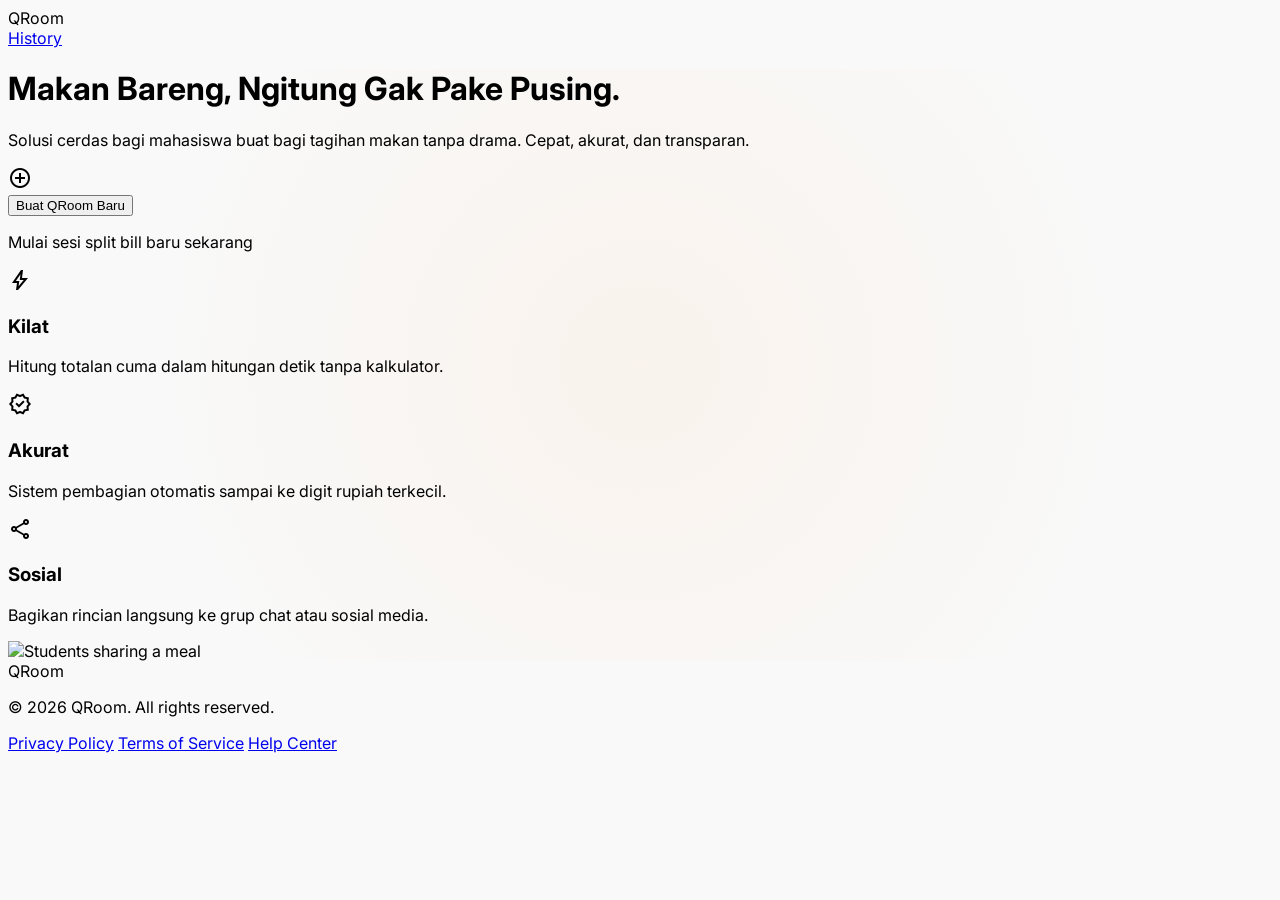
==== index.html @ ace08395 "menambah file baru" ====
<!DOCTYPE html>
<html lang="id">

<head>
    <meta charset="utf-8">
    <meta content="width=device-width, initial-scale=1.0" name="viewport">
    <script src="https://cdn.tailwindcss.com?plugins=forms,container-queries"></script>
    <link href="https://fonts.googleapis.com/css2?family=Inter:wght@400;500;600;700&display=swap" rel="stylesheet">
    <link href="https://fonts.googleapis.com/css2?family=Material+Symbols+Outlined:wght,FILL@100..700,0..1&display=swap" rel="stylesheet">
    <link href="https://fonts.googleapis.com/css2?family=Material+Symbols+Outlined:wght,FILL@100..700,0..1&display=swap" rel="stylesheet">
    <style>
        .material-symbols-outlined {
            font-variation-settings: 'FILL' 0, 'wght' 400, 'GRAD' 0, 'opsz' 24;
        }

        body {
            font-family: 'Inter', sans-serif;
            background-color: #f9f9f9;
        }

        .glass-card {
            background: rgba(255, 255, 255, 0.95);
            backdrop-filter: blur(8px);
        }

        .hero-gradient {
            background: radial-gradient(circle at 50% 50%, rgba(255, 122, 0, 0.05) 0%, rgba(249, 249, 249, 0) 70%);
        }
    </style>
    <script id="tailwind-config">
        tailwind.config = {
            darkMode: "class",
            theme: {
                extend: {
                    "colors": {
                        "on-surface-variant": "#584235",
                        "on-error-container": "#93000a",
                        "surface-variant": "#e2e2e2",
                        "secondary-fixed": "#e5e2e1",
                        "surface": "#f9f9f9",
                        "on-tertiary-fixed-variant": "#444749",
                        "on-primary-fixed": "#321200",
                        "inverse-on-surface": "#f0f1f1",
                        "on-primary-container": "#5c2800",
                        "error": "#ba1a1a",
                        "primary-fixed-dim": "#ffb68b",
                        "on-tertiary": "#ffffff",
                        "on-primary": "#ffffff",
                        "secondary-container": "#e2dfde",
                        "on-primary-fixed-variant": "#753400",
                        "tertiary-fixed": "#e1e2e4",
                        "on-tertiary-container": "#343739",
                        "error-container": "#ffdad6",
                        "on-secondary-fixed": "#1c1b1b",
                        "surface-bright": "#f9f9f9",
                        "surface-container": "#eeeeee",
                        "tertiary-fixed-dim": "#c5c6c8",
                        "secondary-fixed-dim": "#c8c6c5",
                        "on-secondary-fixed-variant": "#474746",
                        "on-secondary-container": "#636262",
                        "surface-container-highest": "#e2e2e2",
                        "on-tertiary-fixed": "#191c1e",
                        "primary-container": "#ff7a00",
                        "surface-container-low": "#f3f3f4",
                        "tertiary": "#5c5f60",
                        "surface-container-lowest": "#ffffff",
                        "surface-dim": "#dadada",
                        "outline": "#8c7263",
                        "outline-variant": "#e0c0af",
                        "primary": "#994700",
                        "inverse-surface": "#2f3131",
                        "secondary": "#5f5e5e",
                        "on-error": "#ffffff",
                        "on-surface": "#1a1c1c",
                        "surface-container-high": "#e8e8e8",
                        "inverse-primary": "#ffb68b",
                        "tertiary-container": "#9ea0a2",
                        "on-background": "#1a1c1c",
                        "surface-tint": "#994700",
                        "on-secondary": "#ffffff",
                        "background": "#f9f9f9",
                        "primary-fixed": "#ffdbc8"
                    },
                    "borderRadius": {
                        "DEFAULT": "0.25rem",
                        "lg": "0.5rem",
                        "xl": "0.75rem",
                        "2xl": "1rem",
                        "3xl": "1.5rem",
                        "full": "9999px"
                    },
                    "spacing": {
                        "base": "4px",
                        "xl": "32px",
                        "container-max": "1200px",
                        "sm": "8px",
                        "2xl": "48px",
                        "margin-mobile": "16px",
                        "md": "16px",
                        "xs": "4px",
                        "3xl": "64px",
                        "gutter": "16px",
                        "margin-desktop": "32px",
                        "lg": "24px"
                    },
                    "fontFamily": {
                        "display-lg": ["Inter"],
                        "label-sm": ["Inter"],
                        "headline-lg-mobile": ["Inter"],
                        "headline-lg": ["Inter"],
                        "label-md": ["Inter"],
                        "body-lg": ["Inter"],
                        "body-md": ["Inter"],
                        "headline-md": ["Inter"]
                    },
                    "fontSize": {
                        "display-lg": ["48px", { "lineHeight": "56px", "letterSpacing": "-0.02em", "fontWeight": "700" }],
                        "label-sm": ["12px", { "lineHeight": "16px", "fontWeight": "500" }],
                        "headline-lg-mobile": ["24px", { "lineHeight": "32px", "fontWeight": "700" }],
                        "headline-lg": ["32px", { "lineHeight": "40px", "letterSpacing": "-0.01em", "fontWeight": "700" }],
                        "label-md": ["14px", { "lineHeight": "20px", "letterSpacing": "0.01em", "fontWeight": "600" }],
                        "body-lg": ["18px", { "lineHeight": "28px", "fontWeight": "400" }],
                        "body-md": ["16px", { "lineHeight": "24px", "fontWeight": "400" }],
                        "headline-md": ["24px", { "lineHeight": "32px", "fontWeight": "600" }]
                    }
                },
            },
        }
    </script>
</head>

<body class="bg-surface text-on-surface min-h-screen flex flex-col overflow-x-hidden">

    <header class="fixed top-0 left-0 right-0 z-50 bg-surface dark:bg-surface-dim transition-colors duration-300">
        <div class="flex justify-between items-center w-full px-md py-sm max-w-container-max mx-auto">
            <div class="flex items-center gap-sm">
                <span class="font-headline-md text-headline-md font-bold text-primary dark:text-primary-container">QRoom</span>
            </div>

            <nav class="flex items-center gap-lg">
                <a href="history.html" class="font-label-md text-label-md text-secondary dark:text-on-secondary-fixed-variant hover:text-primary dark:hover:text-primary-fixed transition-colors flex items-center gap-xs"><span>History</span></a>
            </nav>
        </div>
    </header>

    <main class="flex-grow flex flex-col items-center justify-center pt-2xl pb-3xl px-margin-mobile hero-gradient">

        <div class="text-center mb-xl max-w-2xl mt-xl">
            <h1 class="font-display-lg text-display-lg text-on-surface mb-sm leading-tight">
                Makan Bareng, Ngitung Gak Pake Pusing.
            </h1>
            <p class="font-body-lg text-body-lg text-secondary dark:text-on-secondary-fixed-variant opacity-80">
                Solusi cerdas bagi mahasiswa buat bagi tagihan makan tanpa drama. Cepat, akurat, dan transparan.
            </p>
        </div>

        <div class="w-full max-w-xl bg-surface-container-lowest rounded-3xl shadow-[0px_4px_32px_rgba(0,0,0,0.06)] p-xl flex justify-center items-center relative overflow-hidden group mx-auto">

            <div class="w-full max-w-md flex flex-col items-center justify-center p-lg transition-all hover:bg-surface-container-low rounded-2xl">
                <div class="mb-lg bg-primary-fixed p-md rounded-full text-primary">
                    <span class="material-symbols-outlined text-[48px]" data-icon="add_circle">add_circle</span>
                </div>
                <button onclick="window.location.href='createroom.html'" class="w-full py-md px-lg bg-primary-container text-on-primary font-label-md text-label-md rounded-2xl shadow-md active:scale-95 transition-transform duration-150 hover:opacity-90">
                    Buat QRoom Baru
                </button>
                <p class="mt-sm font-label-sm text-label-sm text-secondary opacity-60">Mulai sesi split bill baru sekarang</p>
            </div>

            <div class="absolute -bottom-6 -right-6 w-32 h-32 bg-primary-container/5 rounded-full blur-3xl group-hover:bg-primary-container/10 transition-colors">
            </div>
        </div>

        <div class="grid grid-cols-1 md:grid-cols-3 gap-md w-full max-w-4xl mt-xl">
            <div class="p-lg bg-surface-container-low rounded-2xl flex flex-col gap-sm">
                <span class="material-symbols-outlined text-primary" data-icon="bolt">bolt</span>
                <h3 class="font-label-md text-label-md text-on-surface">Kilat</h3>
                <p class="font-label-sm text-label-sm text-secondary">Hitung totalan cuma dalam hitungan detik tanpa kalkulator.</p>
            </div>
            <div class="p-lg bg-surface-container-low rounded-2xl flex flex-col gap-sm">
                <span class="material-symbols-outlined text-primary" data-icon="verified">verified</span>
                <h3 class="font-label-md text-label-md text-on-surface">Akurat</h3>
                <p class="font-label-sm text-label-sm text-secondary">Sistem pembagian otomatis sampai ke digit rupiah terkecil.</p>
            </div>
            <div class="p-lg bg-surface-container-low rounded-2xl flex flex-col gap-sm">
                <span class="material-symbols-outlined text-primary" data-icon="share">share</span>
                <h3 class="font-label-md text-label-md text-on-surface">Sosial</h3>
                <p class="font-label-sm text-label-sm text-secondary">Bagikan rincian langsung ke grup chat atau sosial media.</p>
            </div>
        </div>

        <div class="w-full max-w-container-max mt-3xl">
            <img alt="Students sharing a meal" class="w-full h-64 object-cover rounded-3xl" data-alt="A candid, high-quality photograph of a group of diverse university students laughing and sharing a meal together at a vibrant urban cafe. The lighting is bright and warm, reflecting a modern corporate aesthetic with soft morning sunlight streaming through large windows. The overall atmosphere is energetic, social, and trustworthy, with focus on the genuine human connection over a shared table." src="https://lh3.googleusercontent.com/aida-public/[base64]">
        </div>
    </main>

    <footer class="bg-surface-container-lowest dark:bg-surface-container-low border-t border-surface-variant dark:border-on-surface-variant transition-colors">
        <div class="flex flex-col md:flex-row justify-between items-center w-full px-md py-lg gap-md max-w-container-max mx-auto">
            <div class="flex flex-col items-center md:items-start">
                <span class="font-label-md text-label-md font-bold text-primary mb-1">QRoom</span>
                <p class="font-label-sm text-label-sm text-secondary dark:text-on-secondary-fixed-variant">© 2026 QRoom. All rights reserved.</p>
            </div>
            <div class="flex gap-lg">
                <a class="font-label-sm text-label-sm text-secondary dark:text-on-secondary-fixed-variant hover:text-primary dark:hover:text-primary-fixed transition-colors" href="#">Privacy Policy</a>
                <a class="font-label-sm text-label-sm text-secondary dark:text-on-secondary-fixed-variant hover:text-primary dark:hover:text-primary-fixed transition-colors" href="#">Terms of Service</a>
                <a class="font-label-sm text-label-sm text-secondary dark:text-on-secondary-fixed-variant hover:text-primary dark:hover:text-primary-fixed transition-colors" href="#">Help Center</a>
            </div>
        </div>
    </footer>

    <script>
        document.addEventListener('mousemove', (e) => {
            const card = document.querySelector('.group.shadow-\\[0px_4px_32px_rgba\\(0\\,0\\,0\\,0\\.06\\)\\]');
            if (card) {
                const rect = card.getBoundingClientRect();
                const x = e.clientX - rect.left;
                const y = e.clientY - rect.top;

                const centerX = rect.width / 2;
                const centerY = rect.height / 2;
            }
        });
    </script>
    <script>
        function joinRoom() {
            const code = document.getElementById("roomCode").value.trim();

            if (code === "") {
                alert("Masukkan kode room dulu");
                return;
            }

            let roomData = JSON.parse(localStorage.getItem("roomData"));

            if (!roomData) {
                roomData = {
                    users: []
                };
            }

            roomData.joinCode = code;
            roomData.users.push("Guest");

            localStorage.setItem("roomData", JSON.stringify(roomData));

            window.location.href = "room.html";
        }
    </script>

</body>

</html>
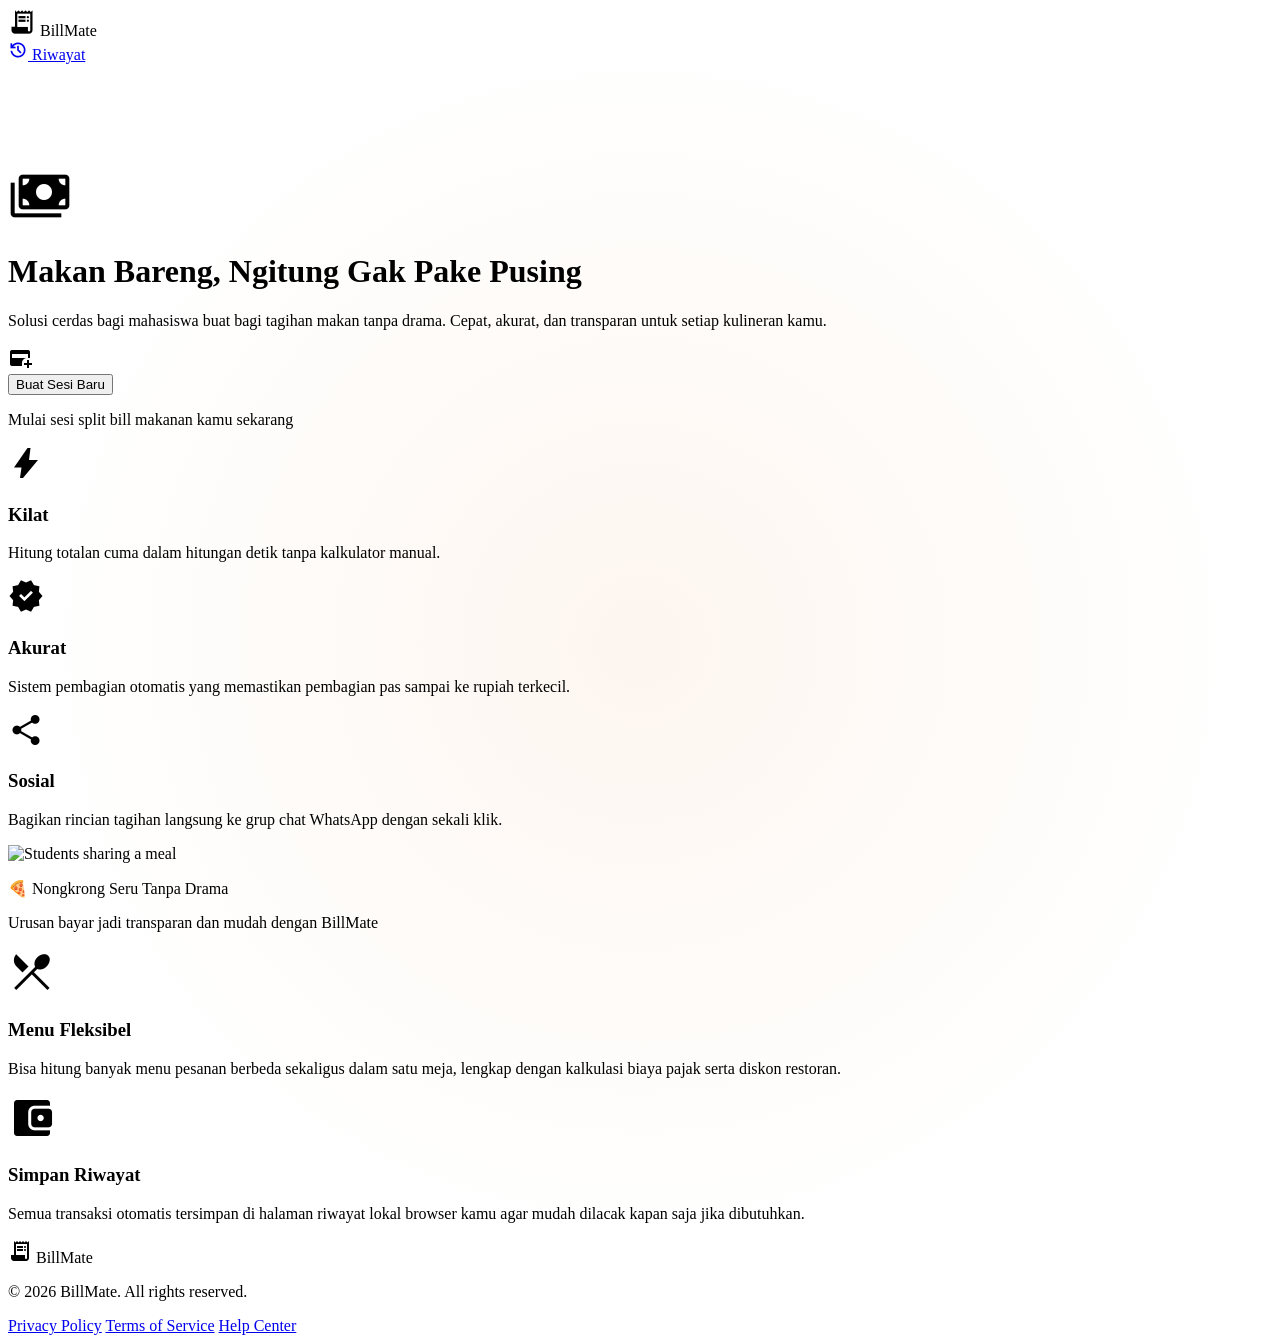
==== commit 3caf4b30: "ubah lokasi" ====
--- a/index.html
+++ b/index.html
@@ -4,29 +4,13 @@
 <head>
     <meta charset="utf-8">
     <meta content="width=device-width, initial-scale=1.0" name="viewport">
+    <title>BillMate - Home</title>
     <script src="https://cdn.tailwindcss.com?plugins=forms,container-queries"></script>
     <link href="https://fonts.googleapis.com/css2?family=Inter:wght@400;500;600;700&display=swap" rel="stylesheet">
-    <link href="https://fonts.googleapis.com/css2?family=Material+Symbols+Outlined:wght,FILL@100..700,0..1&display=swap" rel="stylesheet">
-    <link href="https://fonts.googleapis.com/css2?family=Material+Symbols+Outlined:wght,FILL@100..700,0..1&display=swap" rel="stylesheet">
-    <style>
-        .material-symbols-outlined {
-            font-variation-settings: 'FILL' 0, 'wght' 400, 'GRAD' 0, 'opsz' 24;
-        }
-
-        body {
-            font-family: 'Inter', sans-serif;
-            background-color: #f9f9f9;
-        }
-
-        .glass-card {
-            background: rgba(255, 255, 255, 0.95);
-            backdrop-filter: blur(8px);
-        }
-
-        .hero-gradient {
-            background: radial-gradient(circle at 50% 50%, rgba(255, 122, 0, 0.05) 0%, rgba(249, 249, 249, 0) 70%);
-        }
-    </style>
+    <link href="https://fonts.googleapis.com/css2?family=Material+Symbols+Outlined:wght,FILL@100..700,0..1&display=swap"
+        rel="stylesheet">
+    <link href="https://unpkg.com/aos@2.3.1/dist/aos.css" rel="stylesheet">
+    <link rel="stylesheet" href="../css/index.css">
     <script id="tailwind-config">
         tailwind.config = {
             darkMode: "class",
@@ -41,13 +25,13 @@
                         "on-tertiary-fixed-variant": "#444749",
                         "on-primary-fixed": "#321200",
                         "inverse-on-surface": "#f0f1f1",
-                        "on-primary-container": "#5c2800",
+                        "on-primary-container": "#7A4318",
                         "error": "#ba1a1a",
-                        "primary-fixed-dim": "#ffb68b",
+                        "primary-fixed-dim": "#F6C49A",
                         "on-tertiary": "#ffffff",
                         "on-primary": "#ffffff",
                         "secondary-container": "#e2dfde",
-                        "on-primary-fixed-variant": "#753400",
+                        "on-primary-fixed-variant": "#9A5926",
                         "tertiary-fixed": "#e1e2e4",
                         "on-tertiary-container": "#343739",
                         "error-container": "#ffdad6",
@@ -60,26 +44,26 @@
                         "on-secondary-container": "#636262",
                         "surface-container-highest": "#e2e2e2",
                         "on-tertiary-fixed": "#191c1e",
-                        "primary-container": "#ff7a00",
+                        "primary-container": "#E98A3A",
                         "surface-container-low": "#f3f3f4",
                         "tertiary": "#5c5f60",
                         "surface-container-lowest": "#ffffff",
                         "surface-dim": "#dadada",
                         "outline": "#8c7263",
-                        "outline-variant": "#e0c0af",
-                        "primary": "#994700",
+                        "outline-variant": "#E7CCBA",
+                        "primary": "#B8651C",
                         "inverse-surface": "#2f3131",
                         "secondary": "#5f5e5e",
                         "on-error": "#ffffff",
                         "on-surface": "#1a1c1c",
                         "surface-container-high": "#e8e8e8",
-                        "inverse-primary": "#ffb68b",
+                        "inverse-primary": "#F6C49A",
                         "tertiary-container": "#9ea0a2",
                         "on-background": "#1a1c1c",
-                        "surface-tint": "#994700",
+                        "surface-tint": "#B8651C",
                         "on-secondary": "#ffffff",
                         "background": "#f9f9f9",
-                        "primary-fixed": "#ffdbc8"
+                        "primary-fixed": "#FBE3D0"
                     },
                     "borderRadius": {
                         "DEFAULT": "0.25rem",
@@ -129,123 +113,157 @@
     </script>
 </head>
 
-<body class="bg-surface text-on-surface min-h-screen flex flex-col overflow-x-hidden">
-
-    <header class="fixed top-0 left-0 right-0 z-50 bg-surface dark:bg-surface-dim transition-colors duration-300">
-        <div class="flex justify-between items-center w-full px-md py-sm max-w-container-max mx-auto">
-            <div class="flex items-center gap-sm">
-                <span class="font-headline-md text-headline-md font-bold text-primary dark:text-primary-container">QRoom</span>
-            </div>
-
-            <nav class="flex items-center gap-lg">
-                <a href="history.html" class="font-label-md text-label-md text-secondary dark:text-on-secondary-fixed-variant hover:text-primary dark:hover:text-primary-fixed transition-colors flex items-center gap-xs"><span>History</span></a>
-            </nav>
+<body class="bg-surface text-on-surface flex flex-col min-h-screen overflow-x-hidden">
+
+    <header
+        class="fixed top-0 left-0 right-0 z-50 bg-[#F59E57] text-white p-2 px-md shadow-md transition-colors duration-300">
+        <div class="w-full max-w-container-max mx-auto py-sm px-md">
+            <div class="flex justify-between items-center">
+                <div class="flex items-center gap-sm">
+                    <span class="material-symbols-outlined"
+                        style="font-size: 28px; font-variation-settings: 'FILL' 1;">receipt_long</span>
+                    <span class="font-headline-md text-headline-md font-bold text-white">BillMate</span>
+                </div>
+                <nav class="flex items-center gap-lg">
+                    <a href="history.html"
+                        class="font-label-md text-label-md text-white transition-transform hover:-translate-y-0.5 flex items-center gap-xs">
+                        <span class="material-symbols-outlined" style="font-size: 20px;">history</span>
+                        <span>Riwayat</span>
+                    </a>
+                </nav>
+            </div>
         </div>
     </header>
 
-    <main class="flex-grow flex flex-col items-center justify-center pt-2xl pb-3xl px-margin-mobile hero-gradient">
-
-        <div class="text-center mb-xl max-w-2xl mt-xl">
-            <h1 class="font-display-lg text-display-lg text-on-surface mb-sm leading-tight">
-                Makan Bareng, Ngitung Gak Pake Pusing.
+    <main
+        class="flex-grow flex flex-col items-center justify-center pt-3xl pb-2xl px-margin-mobile hero-gradient w-full"
+        style="padding-top: 100px;">
+
+        <div class="text-center mb-xl max-w-2xl mt-md" data-aos="fade-up" data-aos-duration="1000">
+            <div class="mb-md">
+                <span class="material-symbols-outlined text-primary-container inline-block"
+                    style="font-size: 64px; font-variation-settings: 'FILL' 1;">payments</span>
+            </div>
+            <h1 class="font-display-lg font-bold text-[38px] leading-[40px] text-on-surface mb-sm leading-tight">
+                Makan Bareng, Ngitung Gak Pake Pusing
             </h1>
             <p class="font-body-lg text-body-lg text-secondary dark:text-on-secondary-fixed-variant opacity-80">
-                Solusi cerdas bagi mahasiswa buat bagi tagihan makan tanpa drama. Cepat, akurat, dan transparan.
+                Solusi cerdas bagi mahasiswa buat bagi tagihan makan tanpa drama. Cepat, akurat, dan transparan untuk
+                setiap kulineran kamu.
             </p>
         </div>
 
-        <div class="w-full max-w-xl bg-surface-container-lowest rounded-3xl shadow-[0px_4px_32px_rgba(0,0,0,0.06)] p-xl flex justify-center items-center relative overflow-hidden group mx-auto">
-
-            <div class="w-full max-w-md flex flex-col items-center justify-center p-lg transition-all hover:bg-surface-container-low rounded-2xl">
+        <div class="w-full max-w-xl bg-surface-container-lowest rounded-3xl shadow-[0px_4px_32px_rgba(0,0,0,0.06)] p-xl relative overflow-hidden group mx-auto transition-transform hover:-translate-y-1 duration-300"
+            data-aos="zoom-in" data-aos-duration="800" data-aos-delay="200">
+            <div class="w-full max-w-md flex flex-col items-center justify-center p-lg mx-auto">
                 <div class="mb-lg bg-primary-fixed p-md rounded-full text-primary">
-                    <span class="material-symbols-outlined text-[48px]" data-icon="add_circle">add_circle</span>
-                </div>
-                <button onclick="window.location.href='createroom.html'" class="w-full py-md px-lg bg-primary-container text-on-primary font-label-md text-label-md rounded-2xl shadow-md active:scale-95 transition-transform duration-150 hover:opacity-90">
-                    Buat QRoom Baru
+                    <span class="material-symbols-outlined text-[48px]"
+                        style="font-variation-settings: 'FILL' 1;">add_card</span>
+                </div>
+                <button onclick="window.location.href='createroom.html'"
+                    class="w-full py-md px-lg bg-primary-container text-on-primary font-label-md text-label-md rounded-2xl shadow-md active:scale-95 transition-transform duration-150 hover:opacity-90">
+                    Buat Sesi Baru
                 </button>
-                <p class="mt-sm font-label-sm text-label-sm text-secondary opacity-60">Mulai sesi split bill baru sekarang</p>
-            </div>
-
-            <div class="absolute -bottom-6 -right-6 w-32 h-32 bg-primary-container/5 rounded-full blur-3xl group-hover:bg-primary-container/10 transition-colors">
+                <p class="mt-sm font-label-sm text-label-sm text-secondary opacity-60 text-center">Mulai sesi split bill
+                    makanan kamu sekarang</p>
+            </div>
+            <div
+                class="absolute -bottom-6 -right-6 w-32 h-32 bg-primary-container/5 rounded-full blur-3xl group-hover:bg-primary-container/10 transition-colors">
             </div>
         </div>
 
         <div class="grid grid-cols-1 md:grid-cols-3 gap-md w-full max-w-4xl mt-xl">
-            <div class="p-lg bg-surface-container-low rounded-2xl flex flex-col gap-sm">
-                <span class="material-symbols-outlined text-primary" data-icon="bolt">bolt</span>
-                <h3 class="font-label-md text-label-md text-on-surface">Kilat</h3>
-                <p class="font-label-sm text-label-sm text-secondary">Hitung totalan cuma dalam hitungan detik tanpa kalkulator.</p>
-            </div>
-            <div class="p-lg bg-surface-container-low rounded-2xl flex flex-col gap-sm">
-                <span class="material-symbols-outlined text-primary" data-icon="verified">verified</span>
-                <h3 class="font-label-md text-label-md text-on-surface">Akurat</h3>
-                <p class="font-label-sm text-label-sm text-secondary">Sistem pembagian otomatis sampai ke digit rupiah terkecil.</p>
-            </div>
-            <div class="p-lg bg-surface-container-low rounded-2xl flex flex-col gap-sm">
-                <span class="material-symbols-outlined text-primary" data-icon="share">share</span>
-                <h3 class="font-label-md text-label-md text-on-surface">Sosial</h3>
-                <p class="font-label-sm text-label-sm text-secondary">Bagikan rincian langsung ke grup chat atau sosial media.</p>
-            </div>
-        </div>
-
-        <div class="w-full max-w-container-max mt-3xl">
-            <img alt="Students sharing a meal" class="w-full h-64 object-cover rounded-3xl" data-alt="A candid, high-quality photograph of a group of diverse university students laughing and sharing a meal together at a vibrant urban cafe. The lighting is bright and warm, reflecting a modern corporate aesthetic with soft morning sunlight streaming through large windows. The overall atmosphere is energetic, social, and trustworthy, with focus on the genuine human connection over a shared table." src="https://lh3.googleusercontent.com/aida-public/[base64]">
+            <div class="p-lg bg-surface-container-low rounded-2xl flex flex-col gap-sm transition-transform hover:-translate-y-1 duration-300"
+                data-aos="fade-right" data-aos-duration="800" data-aos-delay="300">
+                <span class="material-symbols-outlined text-primary-container"
+                    style="font-size: 36px; font-variation-settings: 'FILL' 1;">bolt</span>
+                <h3 class="font-label-md text-label-md text-on-surface font-bold">Kilat</h3>
+                <p class="font-label-sm text-label-sm text-secondary">Hitung totalan cuma dalam hitungan detik tanpa
+                    kalkulator manual.</p>
+            </div>
+            <div class="p-lg bg-surface-container-low rounded-2xl flex flex-col gap-sm transition-transform hover:-translate-y-1 duration-300"
+                data-aos="fade-up" data-aos-duration="800" data-aos-delay="400">
+                <span class="material-symbols-outlined text-primary-container"
+                    style="font-size: 36px; font-variation-settings: 'FILL' 1;">verified</span>
+                <h3 class="font-label-md text-label-md text-on-surface font-bold">Akurat</h3>
+                <p class="font-label-sm text-label-sm text-secondary">Sistem pembagian otomatis yang memastikan
+                    pembagian pas sampai ke rupiah terkecil.</p>
+            </div>
+            <div class="p-lg bg-surface-container-low rounded-2xl flex flex-col gap-sm transition-transform hover:-translate-y-1 duration-300"
+                data-aos="fade-left" data-aos-duration="800" data-aos-delay="500">
+                <span class="material-symbols-outlined text-primary-container"
+                    style="font-size: 36px; font-variation-settings: 'FILL' 1;">share</span>
+                <h3 class="font-label-md text-label-md text-on-surface font-bold">Sosial</h3>
+                <p class="font-label-sm text-label-sm text-secondary">Bagikan rincian tagihan langsung ke grup chat
+                    WhatsApp dengan sekali klik.</p>
+            </div>
+        </div>
+
+        <div class="w-full max-w-container-max mt-3xl relative" data-aos="fade-up" data-aos-duration="1000"
+            data-aos-delay="600">
+            <div class="relative overflow-hidden rounded-3xl shadow-lg">
+                <img alt="Students sharing a meal" class="w-full h-80 object-cover"
+                    src="https://www.shutterstock.com/image-photo/prepared-food-delivery-banner-catering-260nw-2733427005.jpg">
+                <div
+                    class="absolute bottom-0 start-0 w-full p-lg bg-gradient-to-t from-black/70 to-transparent flex flex-col justify-end">
+                    <p class="text-white font-headline-md text-xl mb-1">🍕 Nongkrong Seru Tanpa Drama</p>
+                    <p class="text-white/75 font-body-md mb-0">Urusan bayar jadi transparan dan mudah dengan BillMate
+                    </p>
+                </div>
+            </div>
+        </div>
+
+        <div class="grid grid-cols-1 md:grid-cols-2 gap-lg w-full max-w-4xl mt-xl">
+            <div class="p-lg bg-primary-fixed rounded-3xl border border-primary-container border-2"
+                data-aos="fade-right" data-aos-duration="800">
+                <span class="material-symbols-outlined text-primary-container mb-sm block"
+                    style="font-size: 48px; font-variation-settings: 'FILL' 1;">restaurant_menu</span>
+                <h3 class="font-headline-md text-headline-md text-on-surface mb-sm font-bold">Menu Fleksibel</h3>
+                <p class="font-body-md text-body-md text-secondary">
+                    Bisa hitung banyak menu pesanan berbeda sekaligus dalam satu meja, lengkap dengan kalkulasi biaya
+                    pajak serta diskon restoran.
+                </p>
+            </div>
+            <div class="p-lg bg-surface-container-low rounded-3xl" data-aos="fade-left" data-aos-duration="800">
+                <span class="material-symbols-outlined text-primary-container mb-sm block"
+                    style="font-size: 48px; font-variation-settings: 'FILL' 1;">account_balance_wallet</span>
+                <h3 class="font-headline-md text-headline-md text-on-surface mb-sm font-bold">Simpan Riwayat</h3>
+                <p class="font-body-md text-body-md text-secondary">
+                    Semua transaksi otomatis tersimpan di halaman riwayat lokal browser kamu agar mudah dilacak kapan
+                    saja jika dibutuhkan.
+                </p>
+            </div>
         </div>
     </main>
 
-    <footer class="bg-surface-container-lowest dark:bg-surface-container-low border-t border-surface-variant dark:border-on-surface-variant transition-colors">
-        <div class="flex flex-col md:flex-row justify-between items-center w-full px-md py-lg gap-md max-w-container-max mx-auto">
-            <div class="flex flex-col items-center md:items-start">
-                <span class="font-label-md text-label-md font-bold text-primary mb-1">QRoom</span>
-                <p class="font-label-sm text-label-sm text-secondary dark:text-on-secondary-fixed-variant">© 2026 QRoom. All rights reserved.</p>
-            </div>
-            <div class="flex gap-lg">
-                <a class="font-label-sm text-label-sm text-secondary dark:text-on-secondary-fixed-variant hover:text-primary dark:hover:text-primary-fixed transition-colors" href="#">Privacy Policy</a>
-                <a class="font-label-sm text-label-sm text-secondary dark:text-on-secondary-fixed-variant hover:text-primary dark:hover:text-primary-fixed transition-colors" href="#">Terms of Service</a>
-                <a class="font-label-sm text-label-sm text-secondary dark:text-on-secondary-fixed-variant hover:text-primary dark:hover:text-primary-fixed transition-colors" href="#">Help Center</a>
+    <footer class="bg-[#F59E57] text-white border-t border-orange-400 transition-colors">
+        <div class="w-full px-md py-md max-w-container-max mx-auto">
+            <div class="flex flex-col md:flex-row justify-between items-center gap-md">
+                <div class="flex flex-col items-center md:items-start">
+                    <div class="flex items-center gap-xs mb-1">
+                        <span class="material-symbols-outlined"
+                            style="font-variation-settings: 'FILL' 1;">receipt_long</span>
+                        <span class="font-label-md text-label-md font-bold">BillMate</span>
+                    </div>
+                    <p class="font-label-sm text-label-sm opacity-80">© 2026 BillMate. All rights reserved.</p>
+                </div>
+                <div class="flex gap-lg">
+                    <a class="font-label-sm text-label-sm text-white hover:underline" href="#">Privacy Policy</a>
+                    <a class="font-label-sm text-label-sm text-white hover:underline" href="#">Terms of Service</a>
+                    <a class="font-label-sm text-label-sm text-white hover:underline" href="#">Help Center</a>
+                </div>
             </div>
         </div>
     </footer>
 
+    <script src="https://unpkg.com/aos@2.3.1/dist/aos.js"></script>
     <script>
-        document.addEventListener('mousemove', (e) => {
-            const card = document.querySelector('.group.shadow-\\[0px_4px_32px_rgba\\(0\\,0\\,0\\,0\\.06\\)\\]');
-            if (card) {
-                const rect = card.getBoundingClientRect();
-                const x = e.clientX - rect.left;
-                const y = e.clientY - rect.top;
-
-                const centerX = rect.width / 2;
-                const centerY = rect.height / 2;
-            }
+        AOS.init({
+            once: true,
+            offset: 100
         });
     </script>
-    <script>
-        function joinRoom() {
-            const code = document.getElementById("roomCode").value.trim();
-
-            if (code === "") {
-                alert("Masukkan kode room dulu");
-                return;
-            }
-
-            let roomData = JSON.parse(localStorage.getItem("roomData"));
-
-            if (!roomData) {
-                roomData = {
-                    users: []
-                };
-            }
-
-            roomData.joinCode = code;
-            roomData.users.push("Guest");
-
-            localStorage.setItem("roomData", JSON.stringify(roomData));
-
-            window.location.href = "room.html";
-        }
-    </script>
-
+    <script src="../js/index.js"></script>
 </body>
 
 </html>
--- a/css/index.css
+++ b/css/index.css
@@ -0,0 +1,16 @@
+.material-symbols-outlined {
+    font-variation-settings:
+        'FILL' 0,
+        'wght' 400,
+        'GRAD' 0,
+        'opsz' 24;
+}
+
+.hero-gradient {
+    background:
+        radial-gradient(
+            circle at center,
+            rgba(233, 138, 58, 0.08) 0%,
+            rgba(249, 249, 249, 0) 70%
+        );
+}
